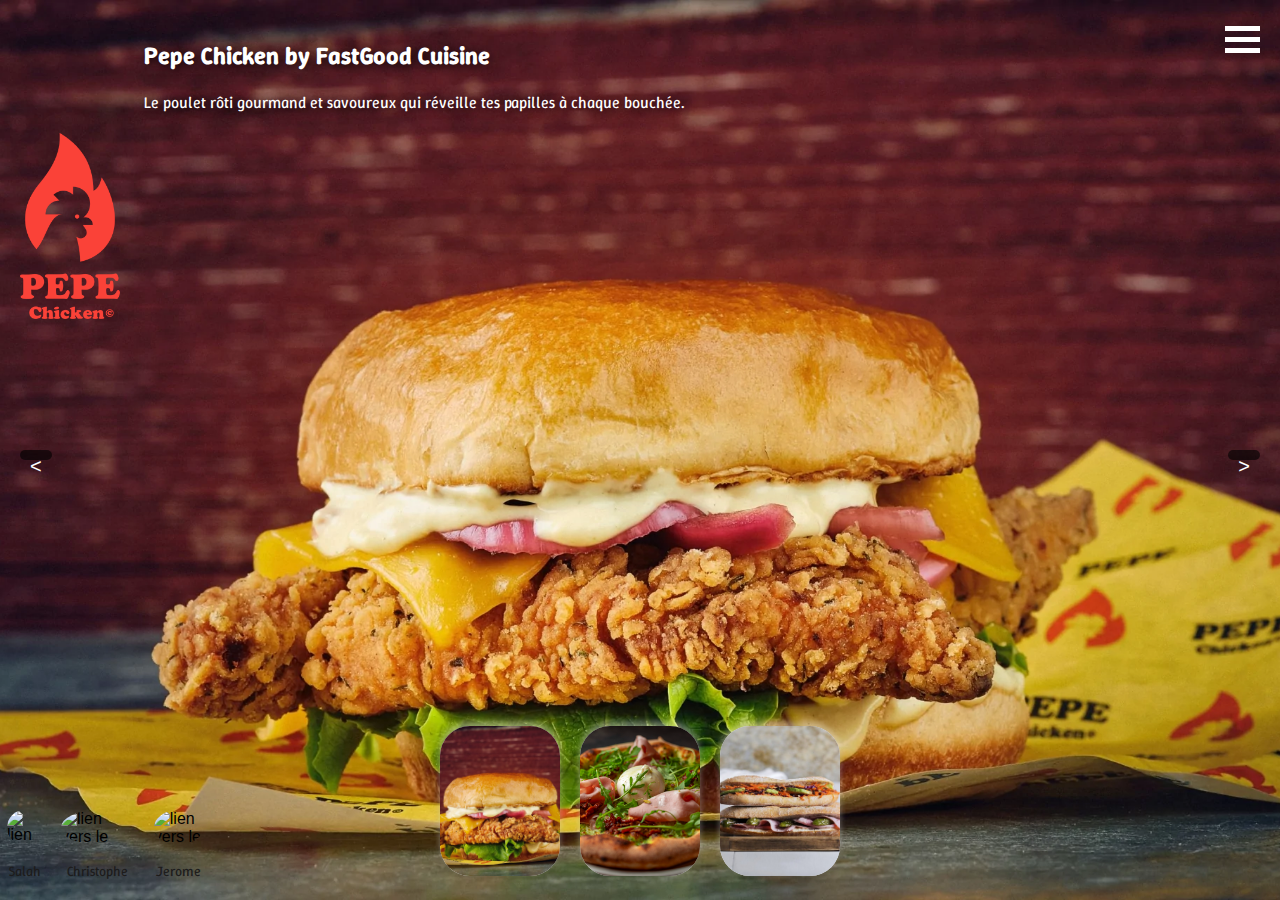
==== index.html @ 9f65ea98 "Merge branch 'dev' into layout" ====
<!DOCTYPE html>
<html lang="fr">

<head>
    <meta charset="UTF-8">
    <meta name="viewport" content="width=device-width, initial-scale=1.0">
    <title>Galerie Restaurants</title>
    <link rel="stylesheet" href="style.css">
    <link rel="preconnect" href="https://fonts.googleapis.com">
    <link rel="preconnect" href="https://fonts.gstatic.com" crossorigin>
    <link href="https://fonts.googleapis.com/css2?family=Winky+Sans:ital,wght@0,300..900;1,300..900&display=swap"
        rel="stylesheet">
    <link rel="preconnect" href="https://fonts.googleapis.com">
    <link rel="stylesheet" href="https://cdnjs.cloudflare.com/ajax/libs/font-awesome/6.7.2/css/all.min.css">
    <link rel="preconnect" href="https://fonts.gstatic.com" crossorigin>
    <link href="https://fonts.googleapis.com/css2?family=Neonderthaw&display=swap" rel="stylesheet">

</head>

<body>

    <main class="index">
        <section class="carrousel-container">
            <div class="background">
                <div class="textContainer">
                <p class="description">Nom du restaurant</p>
                <p class="details">Description détaillée du restaurant</p>
                </div>
            </div>



            <div class="carrousel">

            </div>

    </main>

    <button class="prev">&lt;</button>
    <button class="next">&gt;</button>
    </section>
    
    <div id="burgerbutton" class="Burgerbutton
    
        <a id="closeBtn" class="close"><button id="buttonX">X</button></a>

        <ul>
            <li>
                <a href=index.html>Index</a>
            </li>
            <a href=index-2.html>Contact</a>
            </li>
            <a href="index-2.html#tittleAbout">About</a>
            </li>
        </ul>
    </div>

    <a href="#" id="openBtn">
        <span class="burger-icon">
            <span></span>
            <span></span>
            <span></span>
        </span>
    </a>

    <footer class="icones">
        <a href="https://github.com/salah-hnt" target="_blank">
            <img src="https://avatars.githubusercontent.com/u/181408278?v=4&size=64" alt="lien vers mon profil">
            <p>Salah</p>

        </a>
        <a href="https://github.com/ChrisG-WCS" target="_blank">
            <img src="https://avatars.githubusercontent.com/u/201600440?v=4" alt="lien vers le profils de christophe">
            <p>Christophe</p>
        </a>
        <a href="https://github.com/Jerome0510" target="_blank">
            <img src="https://avatars.githubusercontent.com/u/200201178?v=4" alt="lien vers le profil de jerome">
            <p>Jerome</p>
        </a>
    </footer>

    <script src="main.js"></script>
    <script src="index.js"></script>
</body>

</html>
---- style.css ----
* {
    margin: 0;
    padding: 0;
    box-sizing: border-box;
    color: inherit;
    scroll-behavior: smooth;
    text-decoration: none;

}

body {
    font-family: Arial, sans-serif;
    background-color: #f4f4f4;

}

.carrousel-container {
    position: relative;
    width: 100%;
    height: 100vh;
    padding: 20px;
    background-color: #fff;
    border-radius: 20px;
    box-shadow: 0 0 10px rgba(0, 0, 0, 0.2);
    overflow: visible;
    display: flex;
    justify-content: center;
    align-items: center;
}

.background {
    position: absolute;
    top: 0;
    left: 0;
    width: 100%;
    height: 100%;
    background-size: cover;
    background-position: center;
    display: flex;
    flex-direction: column;
    justify-content: flex-start;
    padding: 20px;
    color: white;
    text-shadow: 2px 2px 10px rgba(0, 0, 0, 0.8);
    transition: background 0.5s ease-in-out;
}

.description {
    font-size: 24px;
    font-weight: bold;
}

.details {
    font-size: 16px;
    margin-top: 10px;
}


.restaurant-icon {
    width: 100px;
}


.carrousel {
    position: absolute;
    bottom: 20px;
    left: 50%;
    transform: translateX(-50%);
    display: flex;
    gap: 20px;
    justify-content: center;
}


.carrousel img {
    width: 120px;
    height: 150px;
    object-fit: cover;
    border-radius: 30px;
    border-radius: 30px;
    background: linear-gradient(145deg, #f4f4f9, #e0e0e0);
    box-shadow: 0 4px 6px rgba(0, 0, 0, 0.1),
        0 -4px 6px rgba(255, 255, 255, 0.4);
    cursor: pointer;
    transition: transform 0.3s ease, opacity 0.3s ease;
}

.photosRestos button {
    border-radius: 15px;
    border-width: 3px;
    border-style: hidden;
    background-color: transparent;
}

.carrousel img:hover {
    transform: scale(1.1);
    opacity: 0.8;
}

.next,
.prev {
    position: absolute;
    bottom: 450px;
    background: rgba(0, 0, 0, 0.6);
    color: white;
    border: none;
    padding: 5px 10px;
    cursor: pointer;
    font-size: 20px;
    border-radius: 5px;
    transition: background 0.3s ease;
}

button:hover {
    background: rgba(240, 237, 237, 0.8);
}

.prev,
.next {
    top: 50%;
}

.prev {
    left: 20px;
}

.next {
    right: 20px;
}

footer {
    
    position: absolute;
    bottom: 0;
    left: 0;

}

p {
    color: white;
    font-family: "Winky Sans", sans-serif;
    margin: 20px;
    margin-left: 10%;
    margin-right: 10%;
}

.icones {
    display: flex;
    gap: 05px;

}

footer a{
    display: flex;
    flex-direction: column;
    align-items: center;
    justify-content: center;
    gap: 5px;
}

footer img {
    transition: transform 0.3s ease;
    border-radius: 50%;
    margin: 7px;
    aspect-ratio: 1;
    height: 35px;

}

footer img:hover {
    transform: scale(1.4);
}

footer p{
    margin-top: 5px;
    font-size: 14px;
    display: flex;
    flex-direction: column;
    align-items: center;
    text-decoration: none;
    color: #1d1c1c; 
}

.Burgerbutton {
    height: 100%;
    width: 250px;
    position: fixed;
    z-index: 1;
    top: 0;
    right: -250px;
    padding-top: 20px;
    transition: right 0.5s ease;
    backdrop-filter: blur(16px) saturate(180%);
    -webkit-backdrop-filter: blur(16px) saturate(180%);
    background-color: rgba(255, 255, 255, 0.75-.25);
    border-radius: 12px;
    border: 1px solid rgba(209, 213, 219, 0.3);
}

.Burgerbutton a {
    padding: 6px 6px 6px;
    text-decoration: none;
    margin-bottom: 20px;
    margin-right: 10px;
    font-size: 30px;
    color: rgb(250, 249, 249);
    display: flex;
    justify-content: flex-end;
    transition: 0.3s;
}

.Burgerbutton a:hover {
    color: rgb(1, 133, 115);

}

#buttonX {
    width: 50px;
    height: 50px;
    font-size: 30px;
    background-color: transparent;
    border-style: none;
}

.Burgerbutton ul {
    list-style-type: none;
    display: flex;
    align-items: flex-end;
    flex-direction: column;
}

.Burgerbutton.active {
    right: 0;
}

.Burgerbutton.close {
    position: absolute;
    top: 10;
    left: 25px;
    font-size: 36px; 
    top: 10px; /* Ajuste la distance par rapport au haut */
    right: 20px; /* Place le bouton à droite */
    font-size: 36px;
    cursor: pointer;
}

.burger-icon span {
    display: block;
    width: 35px;
    height: 5px;
    background-color:white;

    margin: 6px 0;
}

.burger-icon {
    position: absolute;
    right: 20px;
    top: 20px;
    cursor: pointer;
}

.footer-image {
    width: 80px;
    height: auto;
}

@media (max-width: 1200px) {
    .carrousel img {
        width: 100px;
        height: 120px;
    }

    .background {
        padding: 15px;
    }

    .description {
        font-size: 22px;
    }

    .details {
        font-size: 14px;
    }

    .carrousel {
        bottom: 60px;
    }
}

@media (max-width: 850px) {

    /*.restaurant-icon {
        max-width: 150px;
        max-height: 150px;
        object-fit: 150px;
        position: absolute;
        top: 20px;
        left: 20px;
    }*/

    .restaurant-logo {
        position: absolute;

    }
}

@media (max-width: 600px) {

    footer {
        flex-direction: row;
        justify-content: space-evenly;
        bottom: 0;
        left: 0;
    }

    footer a {
        margin: 10px 0;
    }

    footer img {
        width: 40px;
        height: 40px;
    }

    footer p {
        font-size: 10px; 

}

@media (max-width: 1200px) {

    .carrousel img {
        width: 100px;
        height: 120px;
    }

    .carrousel {
        bottom: 60px;
    }
}

@media (max-width: 850px) {

    .carrousel img {
        width: 80px;
        height: 100px;
    }

    .carrousel {
        bottom: 70px;
        gap: 10px;
    }
}

@media (max-width: 600px) {

    .carrousel img {
        width: 60px;
        height: 80px;
    }

    .carrousel {
        bottom: 80px;
        gap: 5px;
    }
}

@media (max-width: 850px) {
    .restaurant-icon {
        display: none;
    }
}
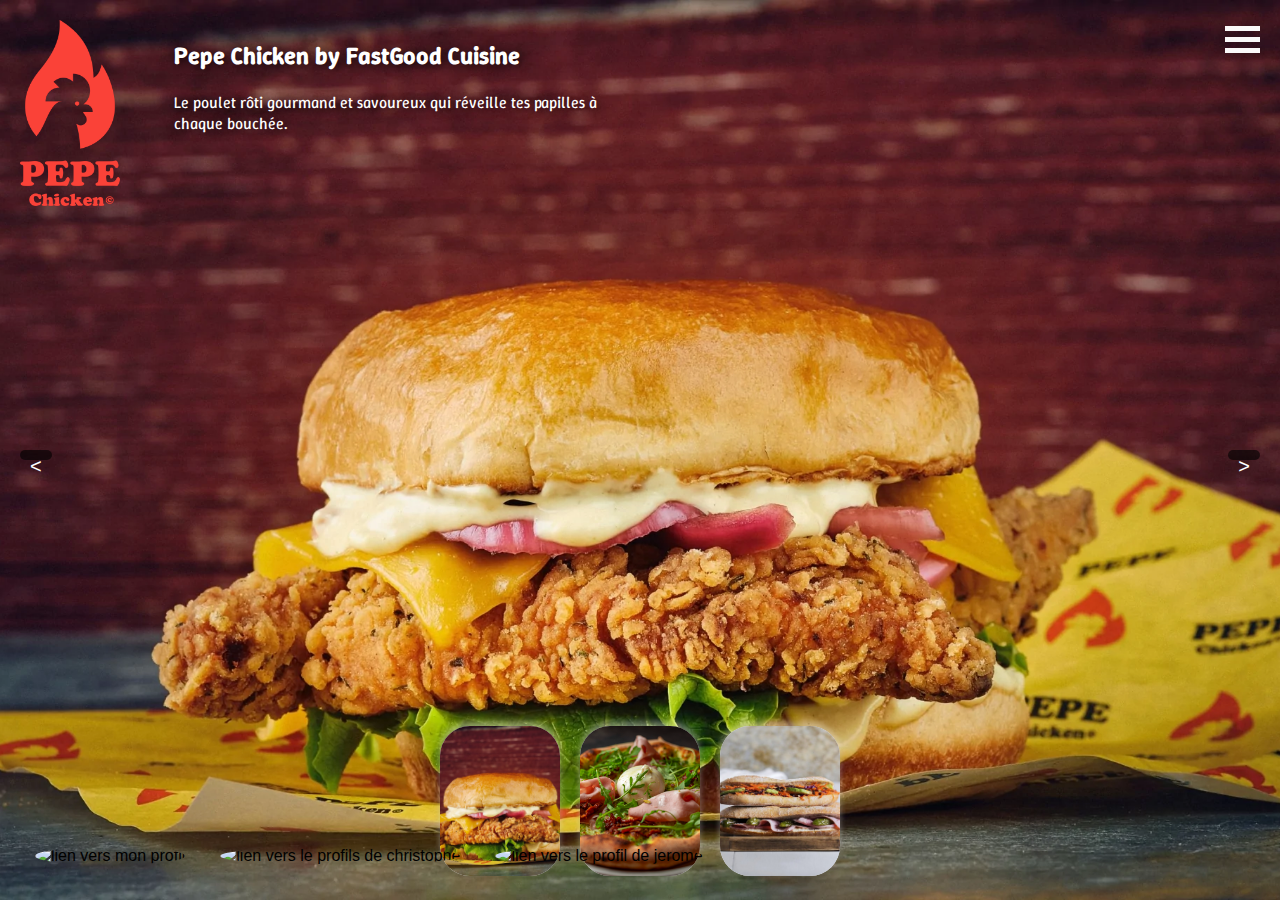
==== commit 8df3286d: "icone background enable" ====
--- a/index.html
+++ b/index.html
@@ -23,8 +23,8 @@
         <section class="carrousel-container">
             <div class="background">
                 <div class="textContainer">
-                <p class="description">Nom du restaurant</p>
-                <p class="details">Description détaillée du restaurant</p>
+                    <p class="description">Nom du restaurant</p>
+                    <p class="details">Description détaillée du restaurant</p>
                 </div>
             </div>
 
@@ -39,11 +39,9 @@
     <button class="prev">&lt;</button>
     <button class="next">&gt;</button>
     </section>
-    
-    <div id="burgerbutton" class="Burgerbutton
-    
+
+    <div id="burgerbutton" class="Burgerbutton">
         <a id="closeBtn" class="close"><button id="buttonX">X</button></a>
-
         <ul>
             <li>
                 <a href=index.html>Index</a>
@@ -66,16 +64,12 @@
     <footer class="icones">
         <a href="https://github.com/salah-hnt" target="_blank">
             <img src="https://avatars.githubusercontent.com/u/181408278?v=4&size=64" alt="lien vers mon profil">
-            <p>Salah</p>
-
         </a>
         <a href="https://github.com/ChrisG-WCS" target="_blank">
             <img src="https://avatars.githubusercontent.com/u/201600440?v=4" alt="lien vers le profils de christophe">
-            <p>Christophe</p>
         </a>
         <a href="https://github.com/Jerome0510" target="_blank">
             <img src="https://avatars.githubusercontent.com/u/200201178?v=4" alt="lien vers le profil de jerome">
-            <p>Jerome</p>
         </a>
     </footer>
 
--- a/style.css
+++ b/style.css
@@ -37,8 +37,9 @@
     background-size: cover;
     background-position: center;
     display: flex;
-    flex-direction: column;
-    justify-content: flex-start;
+    flex-direction: row-reverse;
+    align-items: flex-start;
+    justify-content: flex-end;
     padding: 20px;
     color: white;
     text-shadow: 2px 2px 10px rgba(0, 0, 0, 0.8);
@@ -112,7 +113,7 @@
 }
 
 button:hover {
-    background: rgba(240, 237, 237, 0.8);
+    background: rgba(0, 0, 0, 0.8);
 }
 
 .prev,
@@ -129,7 +130,7 @@
 }
 
 footer {
-    
+    padding: 20px;
     position: absolute;
     bottom: 0;
     left: 0;
@@ -150,35 +151,16 @@
 
 }
 
-footer a{
-    display: flex;
-    flex-direction: column;
-    align-items: center;
-    justify-content: center;
-    gap: 5px;
-}
-
 footer img {
     transition: transform 0.3s ease;
     border-radius: 50%;
-    margin: 7px;
+    margin: 15px;
     aspect-ratio: 1;
-    height: 35px;
-
+    height: 45px;
 }
 
 footer img:hover {
     transform: scale(1.4);
-}
-
-footer p{
-    margin-top: 5px;
-    font-size: 14px;
-    display: flex;
-    flex-direction: column;
-    align-items: center;
-    text-decoration: none;
-    color: #1d1c1c; 
 }
 
 .Burgerbutton {
@@ -198,7 +180,7 @@
 }
 
 .Burgerbutton a {
-    padding: 6px 6px 6px;
+    padding: 8px 8px 8px;
     text-decoration: none;
     margin-bottom: 20px;
     margin-right: 10px;
@@ -235,21 +217,16 @@
 
 .Burgerbutton.close {
     position: absolute;
-    top: 10;
+    top: 0;
     left: 25px;
-    font-size: 36px; 
-    top: 10px; /* Ajuste la distance par rapport au haut */
-    right: 20px; /* Place le bouton à droite */
     font-size: 36px;
-    cursor: pointer;
 }
 
 .burger-icon span {
     display: block;
     width: 35px;
     height: 5px;
-    background-color:white;
-
+    background-color: rgb(250, 250, 250);
     margin: 6px 0;
 }
 
@@ -306,12 +283,8 @@
 }
 
 @media (max-width: 600px) {
-
     footer {
-        flex-direction: row;
-        justify-content: space-evenly;
-        bottom: 0;
-        left: 0;
+        flex-direction: column;
     }
 
     footer a {
@@ -319,12 +292,10 @@
     }
 
     footer img {
-        width: 40px;
-        height: 40px;
-    }
-
-    footer p {
-        font-size: 10px; 
+        width: 48px;
+        height: 48px;
+    }
+
 
 }
 
@@ -364,10 +335,4 @@
         bottom: 80px;
         gap: 5px;
     }
-}
-
-@media (max-width: 850px) {
-    .restaurant-icon {
-        display: none;
-    }
 }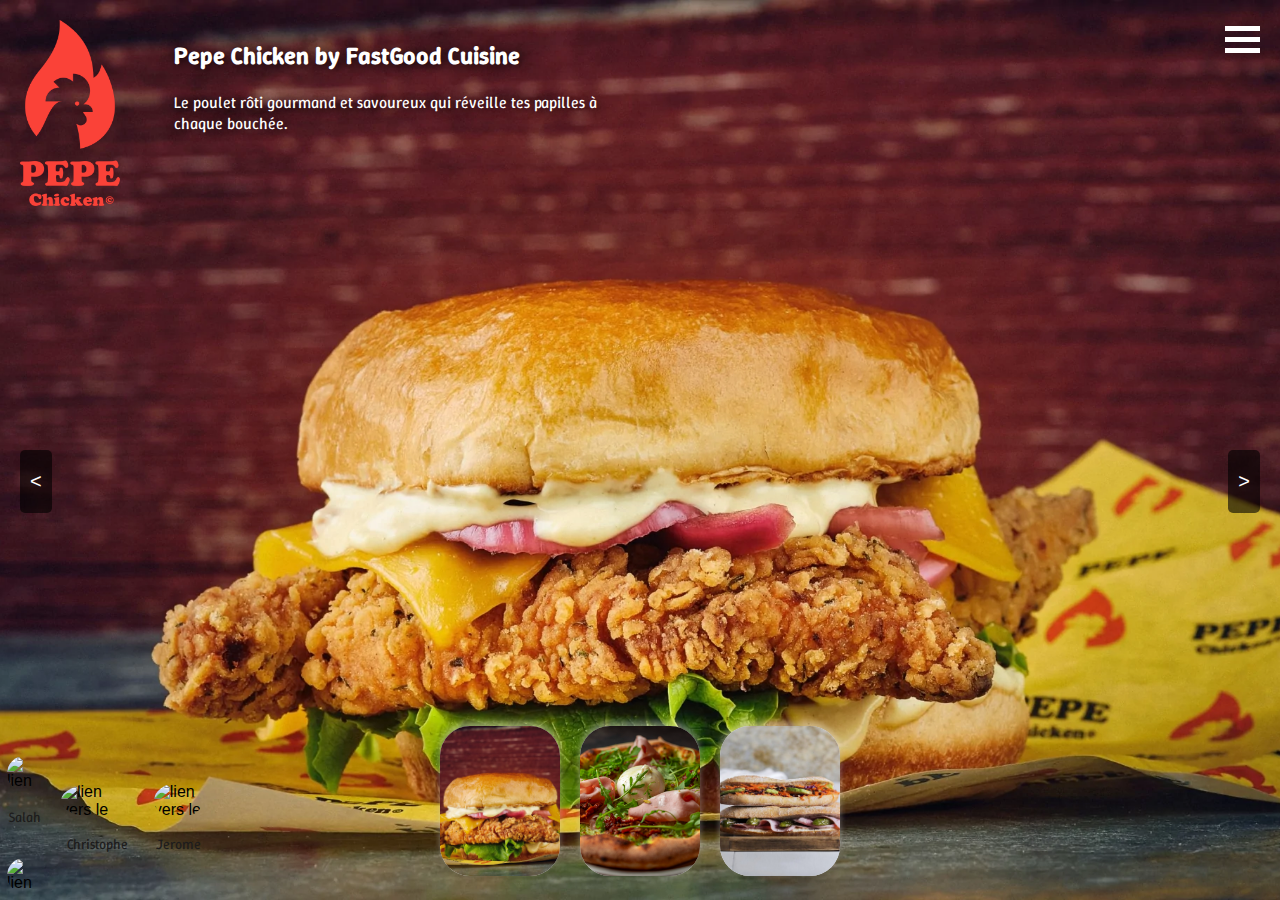
==== commit 1367d686: "Merge branch 'dev' of github.com:wildcodeschool-2025-03/lille-js-wild-eat-2 into dev" ====
--- a/index.html
+++ b/index.html
@@ -64,12 +64,17 @@
     <footer class="icones">
         <a href="https://github.com/salah-hnt" target="_blank">
             <img src="https://avatars.githubusercontent.com/u/181408278?v=4&size=64" alt="lien vers mon profil">
+            <p>Salah</p>
+
+            <img src="https://avatars.githubusercontent.com/u/181408278?v=4&size=64" alt="lien vers mon profil">
         </a>
         <a href="https://github.com/ChrisG-WCS" target="_blank">
             <img src="https://avatars.githubusercontent.com/u/201600440?v=4" alt="lien vers le profils de christophe">
+            <p>Christophe</p>
         </a>
         <a href="https://github.com/Jerome0510" target="_blank">
             <img src="https://avatars.githubusercontent.com/u/200201178?v=4" alt="lien vers le profil de jerome">
+            <p>Jerome</p>
         </a>
     </footer>
 
--- a/style.css
+++ b/style.css
@@ -101,11 +101,12 @@
 .next,
 .prev {
     position: absolute;
-    bottom: 450px;
+    bottom: 43%;
     background: rgba(0, 0, 0, 0.6);
     color: white;
     border: none;
     padding: 5px 10px;
+    top: 50%;
     cursor: pointer;
     font-size: 20px;
     border-radius: 5px;
@@ -113,12 +114,7 @@
 }
 
 button:hover {
-    background: rgba(0, 0, 0, 0.8);
-}
-
-.prev,
-.next {
-    top: 50%;
+    background: rgba(240, 237, 237, 0.8);
 }
 
 .prev {
@@ -130,7 +126,7 @@
 }
 
 footer {
-    padding: 20px;
+
     position: absolute;
     bottom: 0;
     left: 0;
@@ -151,16 +147,35 @@
 
 }
 
+footer a {
+    display: flex;
+    flex-direction: column;
+    align-items: center;
+    justify-content: center;
+    gap: 5px;
+}
+
 footer img {
     transition: transform 0.3s ease;
     border-radius: 50%;
-    margin: 15px;
+    margin: 7px;
     aspect-ratio: 1;
-    height: 45px;
+    height: 35px;
+
 }
 
 footer img:hover {
     transform: scale(1.4);
+}
+
+footer p {
+    margin-top: 5px;
+    font-size: 14px;
+    display: flex;
+    flex-direction: column;
+    align-items: center;
+    text-decoration: none;
+    color: #1d1c1c;
 }
 
 .Burgerbutton {
@@ -180,7 +195,7 @@
 }
 
 .Burgerbutton a {
-    padding: 8px 8px 8px;
+    padding: 6px 6px 6px;
     text-decoration: none;
     margin-bottom: 20px;
     margin-right: 10px;
@@ -217,16 +232,23 @@
 
 .Burgerbutton.close {
     position: absolute;
-    top: 0;
+    top: 10;
     left: 25px;
     font-size: 36px;
+    top: 10px;
+    /* Ajuste la distance par rapport au haut */
+    right: 20px;
+    /* Place le bouton à droite */
+    font-size: 36px;
+    cursor: pointer;
 }
 
 .burger-icon span {
     display: block;
     width: 35px;
     height: 5px;
-    background-color: rgb(250, 250, 250);
+    background-color: white;
+
     margin: 6px 0;
 }
 
@@ -283,8 +305,12 @@
 }
 
 @media (max-width: 600px) {
+
     footer {
-        flex-direction: column;
+        flex-direction: row;
+        justify-content: space-evenly;
+        bottom: 0;
+        left: 0;
     }
 
     footer a {
@@ -292,47 +318,49 @@
     }
 
     footer img {
-        width: 48px;
-        height: 48px;
-    }
-
-
-}
-
-@media (max-width: 1200px) {
-
-    .carrousel img {
-        width: 100px;
-        height: 120px;
-    }
-
-    .carrousel {
-        bottom: 60px;
-    }
-}
-
-@media (max-width: 850px) {
-
-    .carrousel img {
-        width: 80px;
-        height: 100px;
-    }
-
-    .carrousel {
-        bottom: 70px;
-        gap: 10px;
-    }
-}
-
-@media (max-width: 600px) {
-
-    .carrousel img {
-        width: 60px;
-        height: 80px;
-    }
-
-    .carrousel {
-        bottom: 80px;
-        gap: 5px;
-    }
-}+        width: 40px;
+        height: 40px;
+    }
+
+    footer p {
+        font-size: 10px;
+
+    }
+
+    @media (max-width: 1200px) {
+
+        .carrousel img {
+            width: 100px;
+            height: 120px;
+        }
+
+        .carrousel {
+            bottom: 60px;
+        }
+    }
+
+    @media (max-width: 850px) {
+
+        .carrousel img {
+            width: 80px;
+            height: 100px;
+        }
+
+        .carrousel {
+            bottom: 70px;
+            gap: 10px;
+        }
+    }
+
+    @media (max-width: 600px) {
+
+        .carrousel img {
+            width: 60px;
+            height: 80px;
+        }
+
+        .carrousel {
+            bottom: 80px;
+            gap: 5px;
+        }
+    }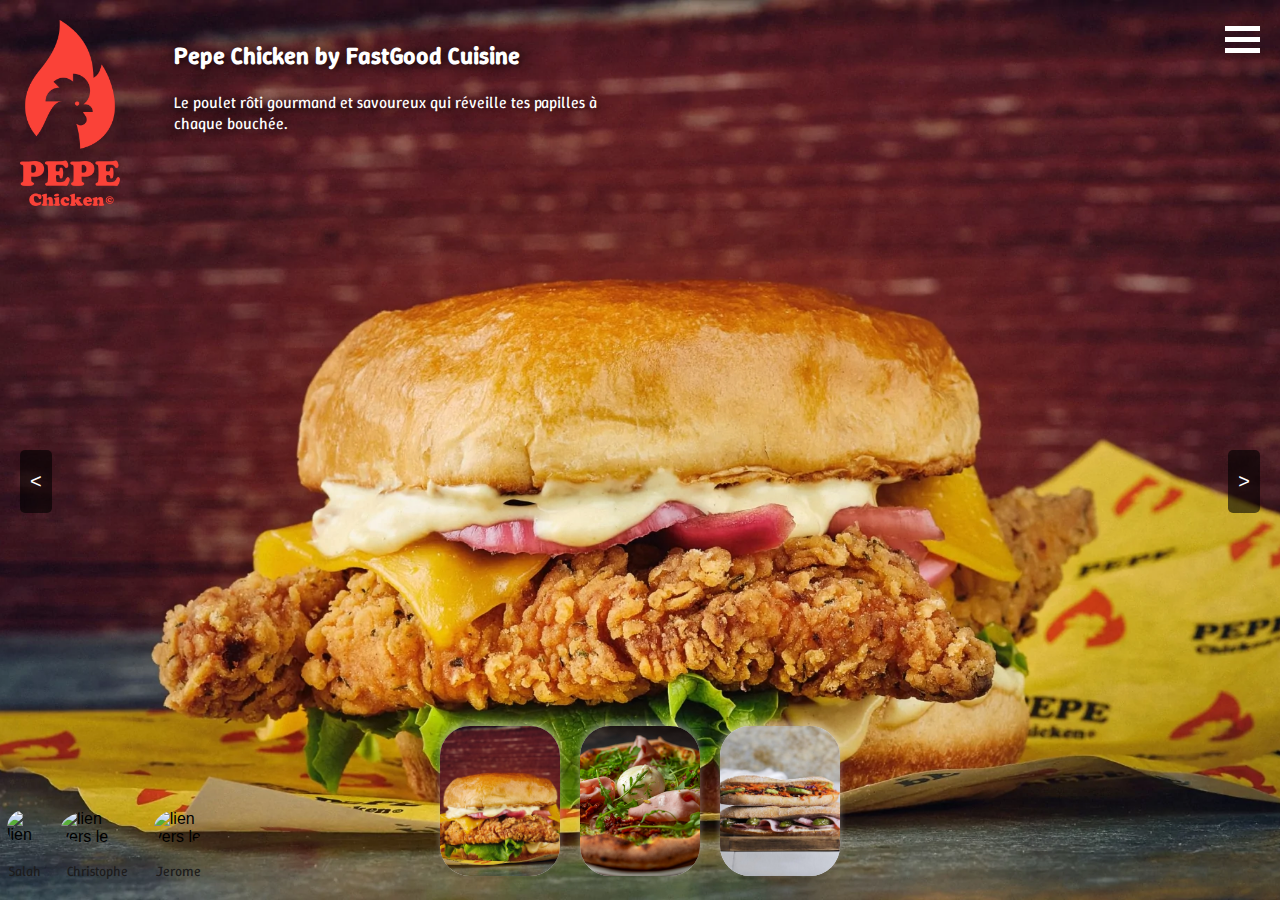
==== commit 1ed01178: "debug routes" ====
--- a/index.html
+++ b/index.html
@@ -23,8 +23,8 @@
         <section class="carrousel-container">
             <div class="background">
                 <div class="textContainer">
-                    <p class="description">Nom du restaurant</p>
-                    <p class="details">Description détaillée du restaurant</p>
+                <p class="description">Nom du restaurant</p>
+                <p class="details">Description détaillée du restaurant</p>
                 </div>
             </div>
 
@@ -39,16 +39,18 @@
     <button class="prev">&lt;</button>
     <button class="next">&gt;</button>
     </section>
+    
+    <div id="burgerbutton" class="Burgerbutton">
+    
+        <a id="closeBtn" class="close"><button id="buttonX">X</button></a>
 
-    <div id="burgerbutton" class="Burgerbutton">
-        <a id="closeBtn" class="close"><button id="buttonX">X</button></a>
         <ul>
             <li>
                 <a href=index.html>Index</a>
             </li>
-            <a href=index-2.html>Contact</a>
+            <a href=contact.html>Contact</a>
             </li>
-            <a href="index-2.html#tittleAbout">About</a>
+            <a href="contact.html#tittleAbout">About</a>
             </li>
         </ul>
     </div>
@@ -66,7 +68,6 @@
             <img src="https://avatars.githubusercontent.com/u/181408278?v=4&size=64" alt="lien vers mon profil">
             <p>Salah</p>
 
-            <img src="https://avatars.githubusercontent.com/u/181408278?v=4&size=64" alt="lien vers mon profil">
         </a>
         <a href="https://github.com/ChrisG-WCS" target="_blank">
             <img src="https://avatars.githubusercontent.com/u/201600440?v=4" alt="lien vers le profils de christophe">
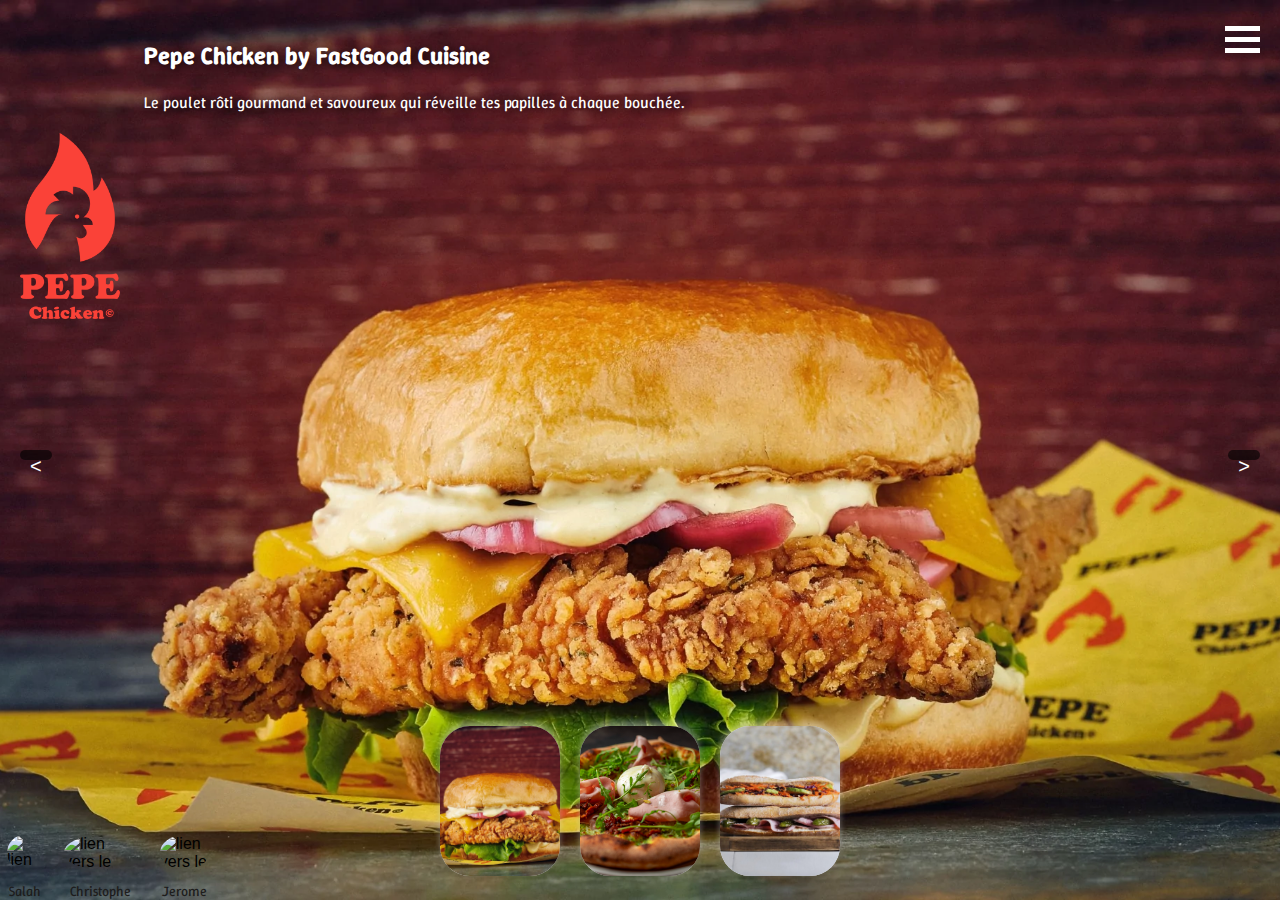
==== commit 17b4c8b2: "Merge branch 'layout' of github.com:wildcodeschool-2025-03/lille-js-wild-eat-2 into layout" ====
--- a/index.html
+++ b/index.html
@@ -40,7 +40,7 @@
     <button class="next">&gt;</button>
     </section>
     
-    <div id="burgerbutton" class="Burgerbutton">
+    <div id="burgerbutton" class="Burgerbutton
     
         <a id="closeBtn" class="close"><button id="buttonX">X</button></a>
 
@@ -48,9 +48,9 @@
             <li>
                 <a href=index.html>Index</a>
             </li>
-            <a href=contact.html>Contact</a>
+            <a href=index-2.html>Contact</a>
             </li>
-            <a href="contact.html#tittleAbout">About</a>
+            <a href="index-2.html#tittleAbout">About</a>
             </li>
         </ul>
     </div>
--- a/style.css
+++ b/style.css
@@ -37,9 +37,8 @@
     background-size: cover;
     background-position: center;
     display: flex;
-    flex-direction: row-reverse;
-    align-items: flex-start;
-    justify-content: flex-end;
+    flex-direction: column;
+    justify-content: flex-start;
     padding: 20px;
     color: white;
     text-shadow: 2px 2px 10px rgba(0, 0, 0, 0.8);
@@ -101,12 +100,11 @@
 .next,
 .prev {
     position: absolute;
-    bottom: 43%;
+    bottom: 450px;
     background: rgba(0, 0, 0, 0.6);
     color: white;
     border: none;
     padding: 5px 10px;
-    top: 50%;
     cursor: pointer;
     font-size: 20px;
     border-radius: 5px;
@@ -117,6 +115,11 @@
     background: rgba(240, 237, 237, 0.8);
 }
 
+.prev,
+.next {
+    top: 50%;
+}
+
 .prev {
     left: 20px;
 }
@@ -126,7 +129,7 @@
 }
 
 footer {
-
+    
     position: absolute;
     bottom: 0;
     left: 0;
@@ -143,11 +146,11 @@
 
 .icones {
     display: flex;
-    gap: 05px;
-
-}
-
-footer a {
+    gap: 08px;
+
+}
+
+footer a{
     display: flex;
     flex-direction: column;
     align-items: center;
@@ -168,14 +171,15 @@
     transform: scale(1.4);
 }
 
-footer p {
+footer p{
     margin-top: 5px;
     font-size: 14px;
     display: flex;
     flex-direction: column;
     align-items: center;
     text-decoration: none;
-    color: #1d1c1c;
+    color: #1d1c1c; 
+    margin: 0;
 }
 
 .Burgerbutton {
@@ -234,11 +238,9 @@
     position: absolute;
     top: 10;
     left: 25px;
-    font-size: 36px;
-    top: 10px;
-    /* Ajuste la distance par rapport au haut */
-    right: 20px;
-    /* Place le bouton à droite */
+    font-size: 36px; 
+    top: 10px; /* Ajuste la distance par rapport au haut */
+    right: 20px; /* Place le bouton à droite */
     font-size: 36px;
     cursor: pointer;
 }
@@ -247,7 +249,7 @@
     display: block;
     width: 35px;
     height: 5px;
-    background-color: white;
+    background-color:white;
 
     margin: 6px 0;
 }
@@ -309,7 +311,7 @@
     footer {
         flex-direction: row;
         justify-content: space-evenly;
-        bottom: 0;
+        bottom: -9px;
         left: 0;
     }
 
@@ -323,44 +325,50 @@
     }
 
     footer p {
-        font-size: 10px;
-
-    }
-
-    @media (max-width: 1200px) {
-
-        .carrousel img {
-            width: 100px;
-            height: 120px;
-        }
-
-        .carrousel {
-            bottom: 60px;
-        }
-    }
-
-    @media (max-width: 850px) {
-
-        .carrousel img {
-            width: 80px;
-            height: 100px;
-        }
-
-        .carrousel {
-            bottom: 70px;
-            gap: 10px;
-        }
-    }
-
-    @media (max-width: 600px) {
-
-        .carrousel img {
-            width: 60px;
-            height: 80px;
-        }
-
-        .carrousel {
-            bottom: 80px;
-            gap: 5px;
-        }
-    }+        font-size: 10px; 
+
+}
+
+@media (max-width: 1200px) {
+
+    .carrousel img {
+        width: 100px;
+        height: 120px;
+    }
+
+    .carrousel {
+        bottom: 60px;
+    }
+}
+
+@media (max-width: 850px) {
+
+    .carrousel img {
+        width: 80px;
+        height: 100px;
+    }
+
+    .carrousel {
+        bottom: 70px;
+        gap: 10px;
+    }
+}
+
+@media (max-width: 600px) {
+
+    .carrousel img {
+        width: 60px;
+        height: 80px;
+    }
+
+    .carrousel {
+        bottom: 80px;
+        gap: 5px;
+    }
+}
+
+@media (max-width: 850px) {
+    .restaurant-icon {
+        display: none;
+    }
+}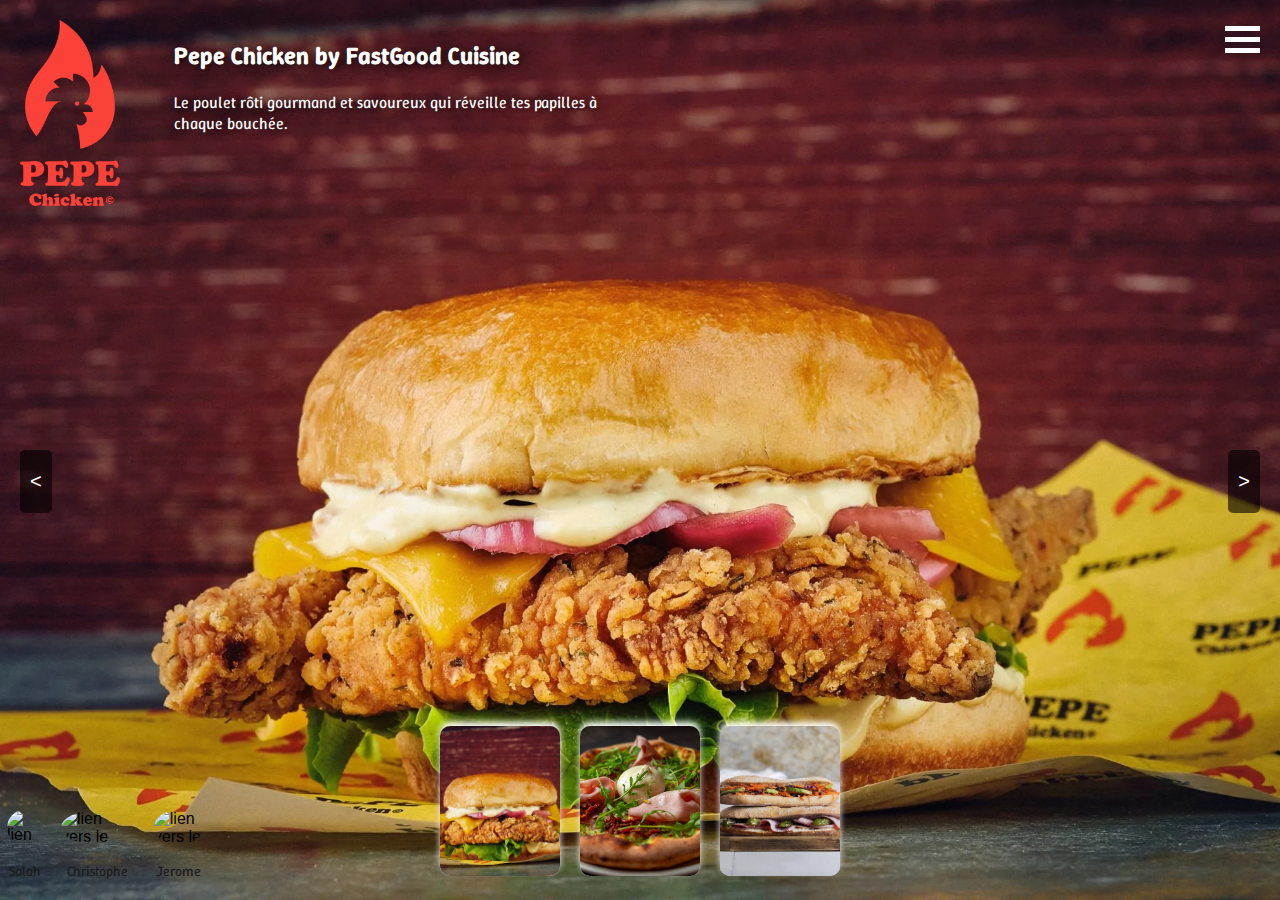
==== commit bdf96d4f: "radius carousel" ====
--- a/index.html
+++ b/index.html
@@ -23,8 +23,8 @@
         <section class="carrousel-container">
             <div class="background">
                 <div class="textContainer">
-                <p class="description">Nom du restaurant</p>
-                <p class="details">Description détaillée du restaurant</p>
+                    <p class="description">Nom du restaurant</p>
+                    <p class="details">Description détaillée du restaurant</p>
                 </div>
             </div>
 
@@ -39,11 +39,9 @@
     <button class="prev">&lt;</button>
     <button class="next">&gt;</button>
     </section>
-    
-    <div id="burgerbutton" class="Burgerbutton
-    
+
+    <div id="burgerbutton" class="Burgerbutton">
         <a id="closeBtn" class="close"><button id="buttonX">X</button></a>
-
         <ul>
             <li>
                 <a href=index.html>Index</a>
@@ -67,7 +65,6 @@
         <a href="https://github.com/salah-hnt" target="_blank">
             <img src="https://avatars.githubusercontent.com/u/181408278?v=4&size=64" alt="lien vers mon profil">
             <p>Salah</p>
-
         </a>
         <a href="https://github.com/ChrisG-WCS" target="_blank">
             <img src="https://avatars.githubusercontent.com/u/201600440?v=4" alt="lien vers le profils de christophe">
--- a/style.css
+++ b/style.css
@@ -37,8 +37,9 @@
     background-size: cover;
     background-position: center;
     display: flex;
-    flex-direction: column;
-    justify-content: flex-start;
+    flex-direction: row-reverse;
+    align-items: flex-start;
+    justify-content: flex-end;
     padding: 20px;
     color: white;
     text-shadow: 2px 2px 10px rgba(0, 0, 0, 0.8);
@@ -76,11 +77,10 @@
     width: 120px;
     height: 150px;
     object-fit: cover;
-    border-radius: 30px;
-    border-radius: 30px;
+    border-radius: 10px;
     background: linear-gradient(145deg, #f4f4f9, #e0e0e0);
     box-shadow: 0 4px 6px rgba(0, 0, 0, 0.1),
-        0 -4px 6px rgba(255, 255, 255, 0.4);
+        0 -4px 6px rgba(255, 255, 255, 255);
     cursor: pointer;
     transition: transform 0.3s ease, opacity 0.3s ease;
 }
@@ -100,11 +100,12 @@
 .next,
 .prev {
     position: absolute;
-    bottom: 450px;
+    bottom: 43%;
     background: rgba(0, 0, 0, 0.6);
     color: white;
     border: none;
     padding: 5px 10px;
+    top: 50%;
     cursor: pointer;
     font-size: 20px;
     border-radius: 5px;
@@ -115,11 +116,6 @@
     background: rgba(240, 237, 237, 0.8);
 }
 
-.prev,
-.next {
-    top: 50%;
-}
-
 .prev {
     left: 20px;
 }
@@ -129,7 +125,7 @@
 }
 
 footer {
-    
+
     position: absolute;
     bottom: 0;
     left: 0;
@@ -146,11 +142,11 @@
 
 .icones {
     display: flex;
-    gap: 08px;
-
-}
-
-footer a{
+    gap: 05px;
+
+}
+
+footer a {
     display: flex;
     flex-direction: column;
     align-items: center;
@@ -171,15 +167,14 @@
     transform: scale(1.4);
 }
 
-footer p{
+footer p {
     margin-top: 5px;
     font-size: 14px;
     display: flex;
     flex-direction: column;
     align-items: center;
     text-decoration: none;
-    color: #1d1c1c; 
-    margin: 0;
+    color: #1d1c1c;
 }
 
 .Burgerbutton {
@@ -238,9 +233,11 @@
     position: absolute;
     top: 10;
     left: 25px;
-    font-size: 36px; 
-    top: 10px; /* Ajuste la distance par rapport au haut */
-    right: 20px; /* Place le bouton à droite */
+    font-size: 36px;
+    top: 10px;
+    /* Ajuste la distance par rapport au haut */
+    right: 20px;
+    /* Place le bouton à droite */
     font-size: 36px;
     cursor: pointer;
 }
@@ -249,7 +246,7 @@
     display: block;
     width: 35px;
     height: 5px;
-    background-color:white;
+    background-color: white;
 
     margin: 6px 0;
 }
@@ -311,7 +308,7 @@
     footer {
         flex-direction: row;
         justify-content: space-evenly;
-        bottom: -9px;
+        bottom: 0;
         left: 0;
     }
 
@@ -325,8 +322,9 @@
     }
 
     footer p {
-        font-size: 10px; 
-
+        font-size: 10px;
+
+    }
 }
 
 @media (max-width: 1200px) {
@@ -363,12 +361,6 @@
 
     .carrousel {
         bottom: 80px;
-        gap: 5px;
-    }
-}
-
-@media (max-width: 850px) {
-    .restaurant-icon {
-        display: none;
+        gap: 15px;
     }
 }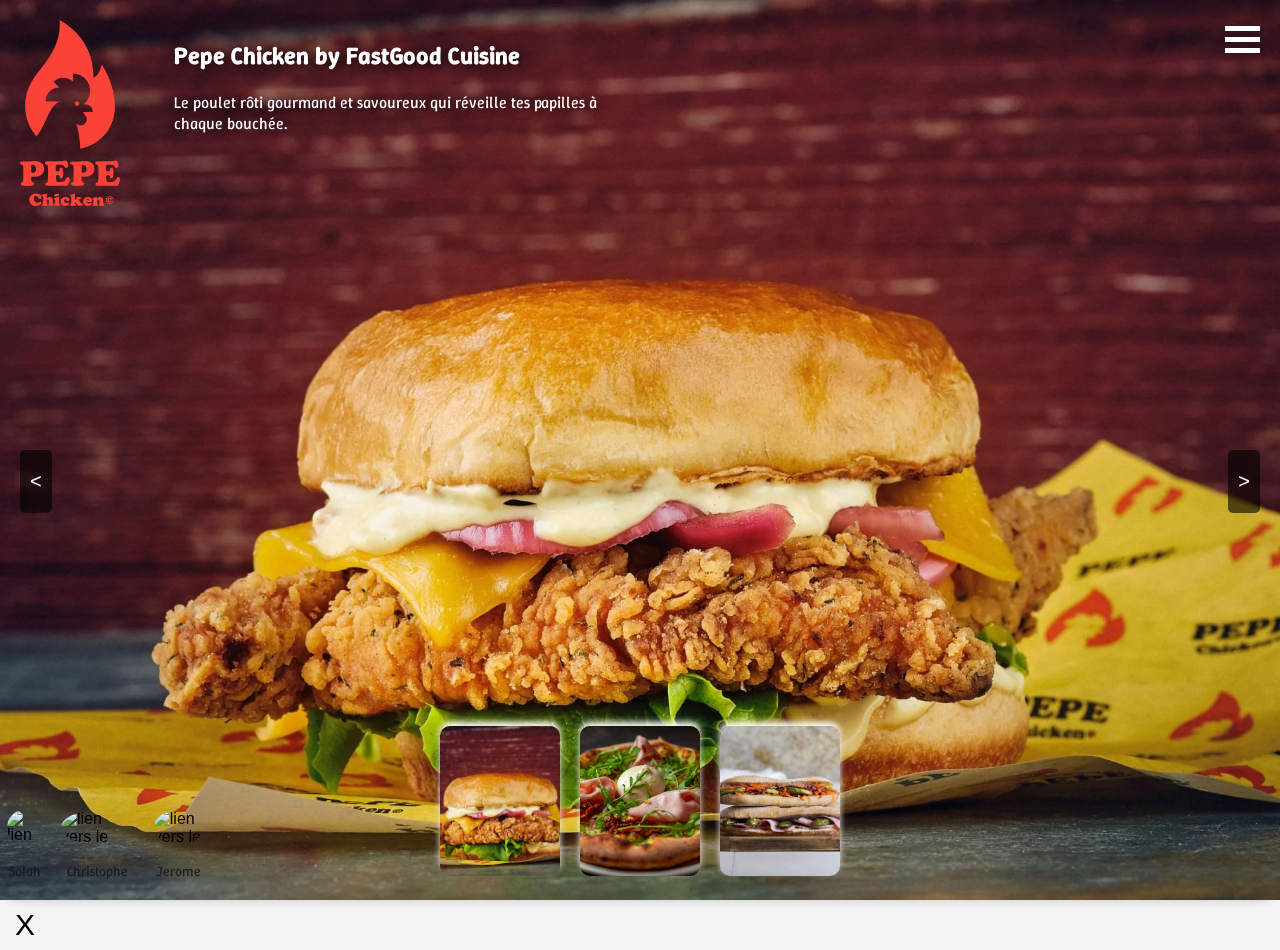
==== commit d2d21578: "Merge branch 'dev' into recette" ====
--- a/index.html
+++ b/index.html
@@ -40,15 +40,18 @@
     <button class="next">&gt;</button>
     </section>
 
+    <a id="closeBtn" class="close"><button id="buttonX">X</button></a>
+
+
     <div id="burgerbutton" class="Burgerbutton">
         <a id="closeBtn" class="close"><button id="buttonX">X</button></a>
         <ul>
             <li>
                 <a href=index.html>Index</a>
             </li>
-            <a href=index-2.html>Contact</a>
+            <a href=contact.html>Contact</a>
             </li>
-            <a href="index-2.html#tittleAbout">About</a>
+            <a href="contact.html#tittleAbout">About</a>
             </li>
         </ul>
     </div>
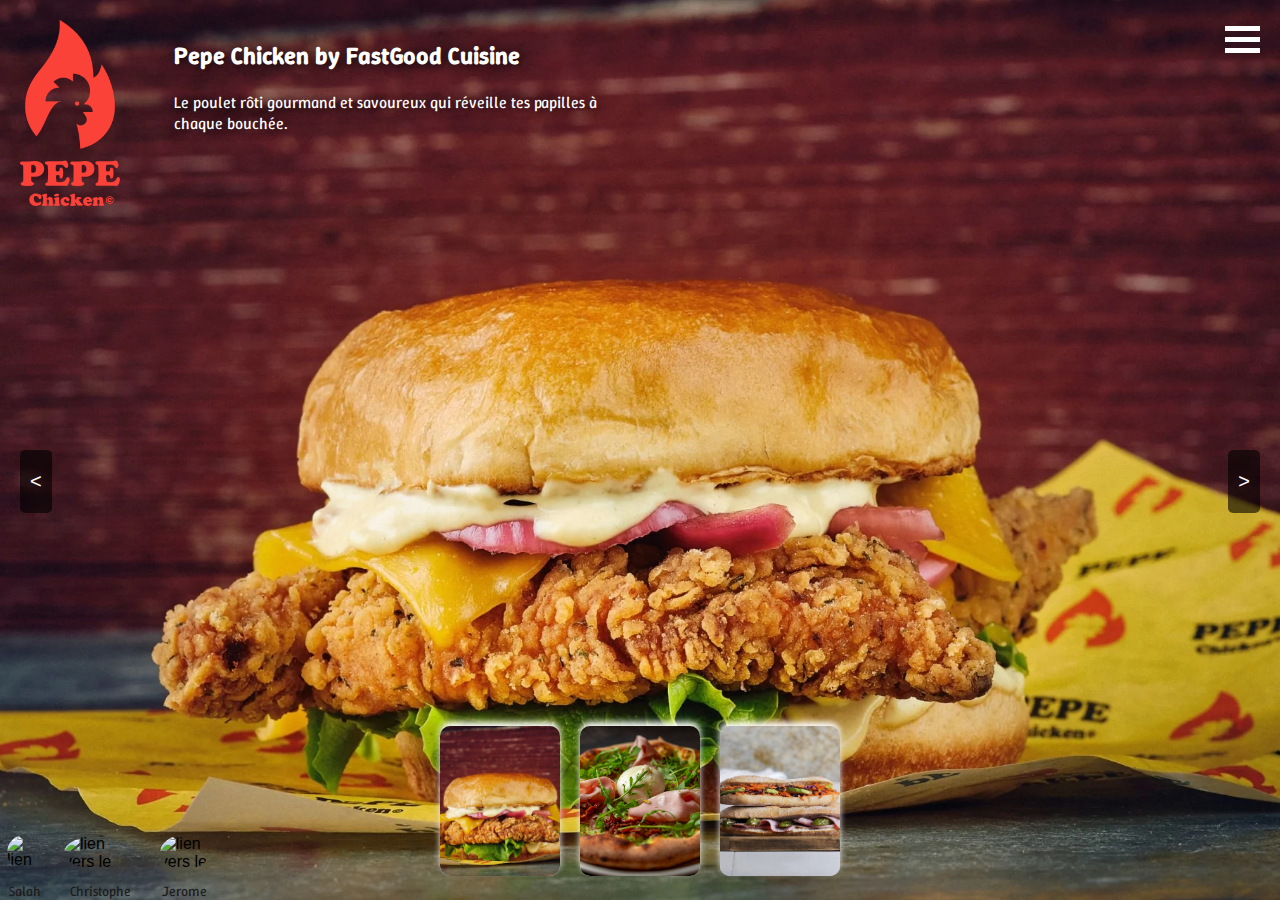
==== commit e1a8d0c6: "remove doublon link index" ====
--- a/index.html
+++ b/index.html
@@ -40,7 +40,6 @@
     <button class="next">&gt;</button>
     </section>
 
-    <a id="closeBtn" class="close"><button id="buttonX">X</button></a>
 
 
     <div id="burgerbutton" class="Burgerbutton">
--- a/style.css
+++ b/style.css
@@ -142,7 +142,7 @@
 
 .icones {
     display: flex;
-    gap: 05px;
+    gap: 08px;
 
 }
 
@@ -174,7 +174,10 @@
     flex-direction: column;
     align-items: center;
     text-decoration: none;
+    color: #1d1c1c; 
+    margin: 0;
     color: #1d1c1c;
+
 }
 
 .Burgerbutton {
@@ -308,7 +311,7 @@
     footer {
         flex-direction: row;
         justify-content: space-evenly;
-        bottom: 0;
+        bottom: -9px;
         left: 0;
     }
 
